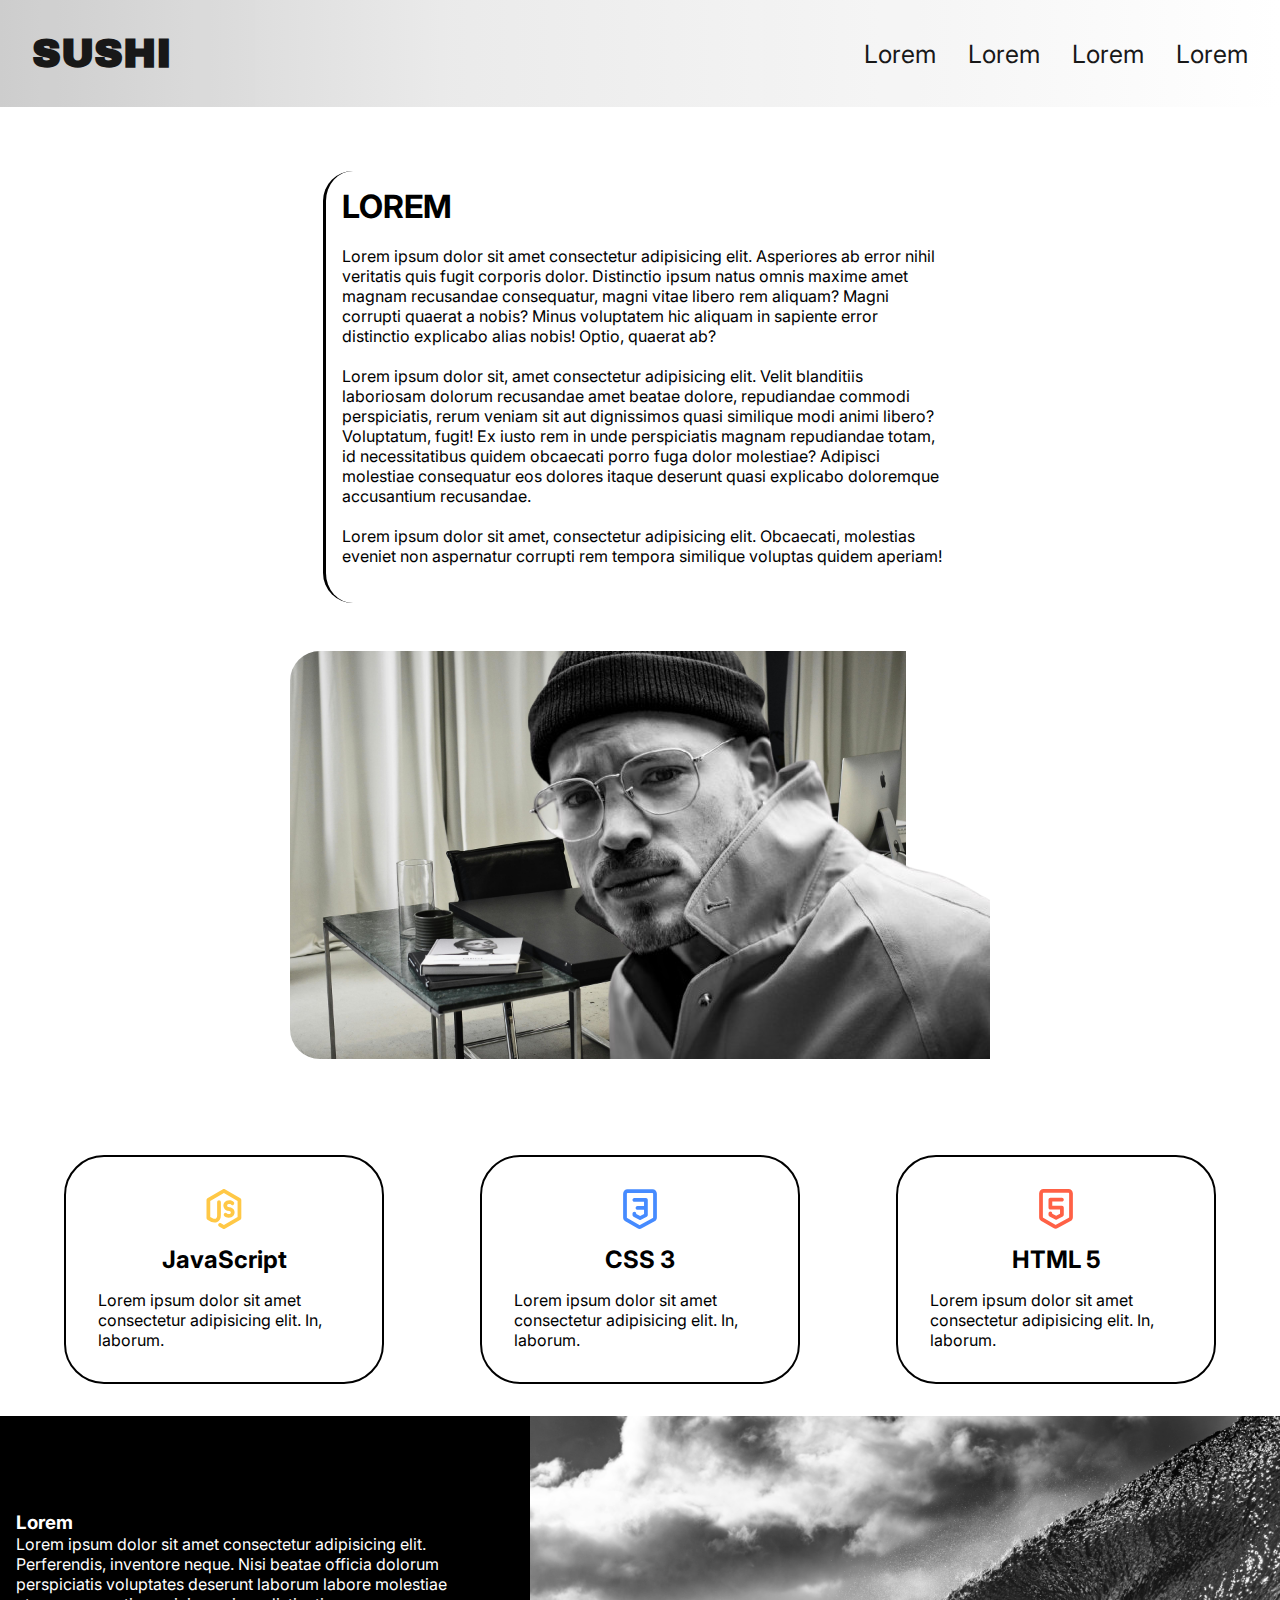
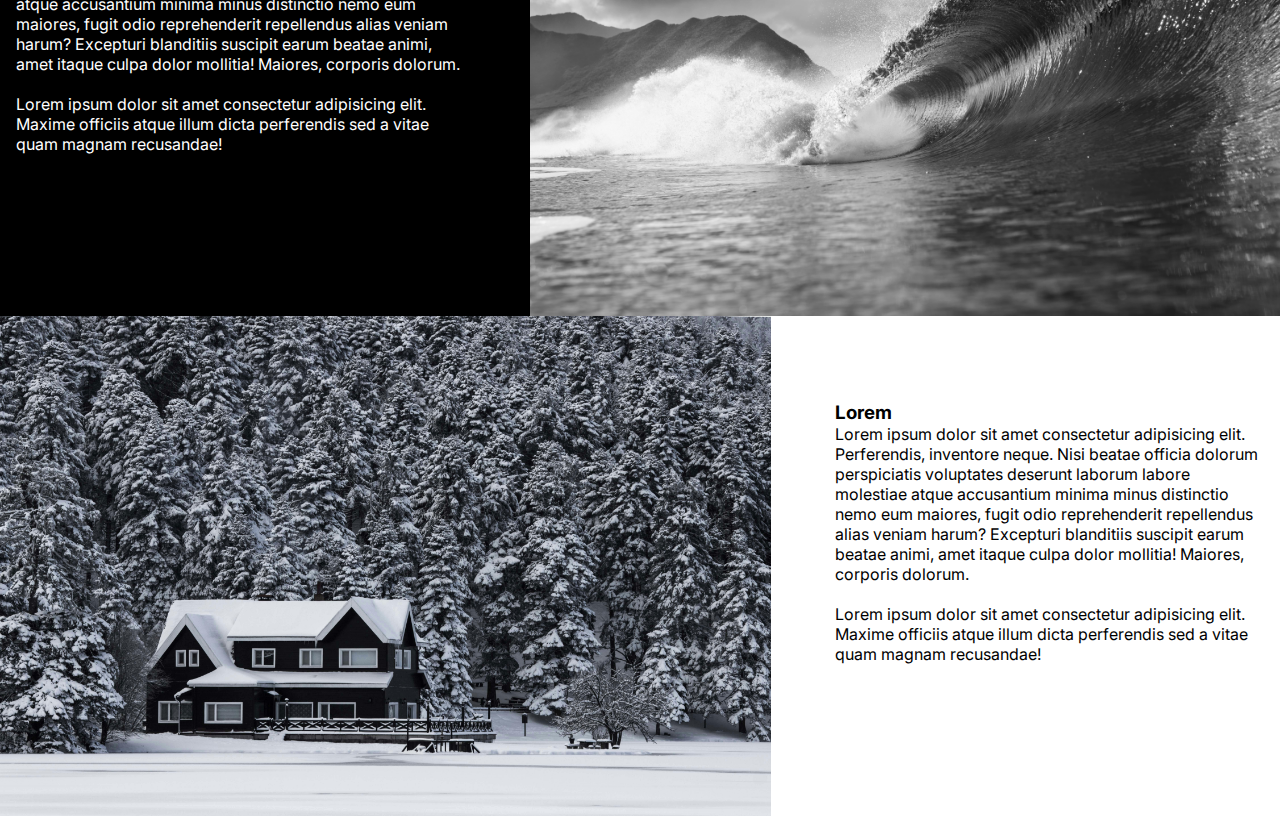
==== jucao/index.html @ da8b042e "Adicionamento do Js ao Site Web." ====
<!DOCTYPE html>
<html lang="pt-br">

<head>
    <meta charset="UTF-8">
    <meta name="viewport" content="width=device-width, initial-scale=1.0">
    <title>Documento JS</title>
    <link rel="stylesheet" href="style.css">
</head>

<body>
    <header class="menu">
        <h1><span class="titulo">SUSHI</span></h1>
        <nav class="nav-bar">
            <ul>
                <li><a href="">Lorem</a></li>
                <li><a href="">Lorem</a></li>
                <li><a href="">Lorem</a></li>
                <li><a href="">Lorem</a></li>
            </ul>
        </nav>
    </header>

    <main>
        <article class="principal">
            <section class="secao_1">
                <h1>LOREM</h1><br>
                <p>Lorem ipsum dolor sit amet consectetur adipisicing elit. Asperiores ab error nihil veritatis quis
                    fugit corporis dolor. Distinctio ipsum natus omnis maxime amet magnam recusandae consequatur, magni
                    vitae libero rem aliquam? Magni corrupti quaerat a nobis? Minus voluptatem hic aliquam in sapiente
                    error distinctio explicabo alias nobis! Optio, quaerat ab?</p>
                <br>
                <p>Lorem ipsum dolor sit, amet consectetur adipisicing elit. Velit blanditiis laboriosam dolorum
                    recusandae amet beatae dolore, repudiandae commodi perspiciatis, rerum veniam sit aut dignissimos
                    quasi similique modi animi libero? Voluptatum, fugit! Ex iusto rem in unde perspiciatis magnam
                    repudiandae totam, id necessitatibus quidem obcaecati porro fuga dolor molestiae? Adipisci molestiae
                    consequatur eos dolores itaque deserunt quasi explicabo doloremque accusantium recusandae.</p>
                <br>
                <p>Lorem ipsum dolor sit amet, consectetur adipisicing elit. Obcaecati, molestias eveniet non aspernatur
                    corrupti rem tempora similique voluptas quidem aperiam! </p>
            </section>
            <section class="secao_2">
                <img class="img" src="img/imagem2.png" height="500px">
            </section>
        </article>
        <section class="categorias">
            <div id="card" class="card1"> <img src="svgs/node-16-svgrepo-com.svg" alt="">
                <h2>JavaScript</h2>
                <p>Lorem ipsum dolor sit amet consectetur adipisicing elit. In, laborum.</p>
            </div>
            <div id="card" class="card2"><img src="svgs/css-16-svgrepo-com.svg" alt="">
                <h2>CSS 3</h2>
                <p>Lorem ipsum dolor sit amet consectetur adipisicing elit. In, laborum.</p>
            </div>
            <div id="card" class="card3"><img src="svgs/html-16-svgrepo-com.svg" alt="">
                <h2>HTML 5</h2>
                <p>Lorem ipsum dolor sit amet consectetur adipisicing elit. In, laborum.</p>
            </div>
        </section>
        <section class="imagens_1">
            <div class="textos">
                <h3>Lorem</h3>
                <p>Lorem ipsum dolor sit amet consectetur adipisicing elit. Perferendis, inventore neque. Nisi beatae
                    officia dolorum perspiciatis voluptates deserunt laborum labore molestiae atque accusantium minima
                    minus distinctio nemo eum maiores, fugit odio reprehenderit repellendus alias veniam harum?
                    Excepturi blanditiis suscipit earum beatae animi, amet itaque culpa dolor mollitia! Maiores,
                    corporis dolorum.</p><br>
                <p>Lorem ipsum dolor sit amet consectetur adipisicing elit. Maxime officiis atque illum dicta
                    perferendis sed a vitae quam magnam recusandae!</p>
            </div>
            <img class="oceano" src="img/oceano.jpg" alt="">
        </section>

        <section class="imagens_3">
            <img src="img/neve.jpg" alt="" class="neve">
            <div class="textos_dois">
                <h3>Lorem</h3>
                <p>Lorem ipsum dolor sit amet consectetur adipisicing elit. Perferendis, inventore neque. Nisi beatae
                    officia dolorum perspiciatis voluptates deserunt laborum labore molestiae atque accusantium minima
                    minus distinctio nemo eum maiores, fugit odio reprehenderit repellendus alias veniam harum?
                    Excepturi blanditiis suscipit earum beatae animi, amet itaque culpa dolor mollitia! Maiores,
                    corporis dolorum.</p><br>
                <p>Lorem ipsum dolor sit amet consectetur adipisicing elit. Maxime officiis atque illum dicta
                    perferendis sed a vitae quam magnam recusandae!</p>
            </div>
            
        </section>
    </main>
    <footer>

    </footer>
</body>

</html>
---- jucao/style.css ----
@import url('https://fonts.googleapis.com/css2?family=Inter:ital,opsz,wght@0,14..32,100..900;1,14..32,100..900&display=swap');
@import url('https://fonts.googleapis.com/css2?family=Archivo+Black&family=Source+Code+Pro:ital,wght@0,200..900;1,200..900&display=swap');

*{
    margin: 0;
    padding: 0;
    font-family: "Inter", sans-serif;
}
.titulo{
    font-family: "Archivo Black", sans-serif;
    font-size: 40px;
}
.menu{
    padding: 2rem;
    display: flex;
    justify-content: space-between;
    align-items: center;
    background-image:linear-gradient(90deg, rgba(200,200,200,1) 0%, rgba(231,231,231,0.9529061624649859) 35%, rgba(255,255,255,1) 100%);
    opacity: 90%;
}
ul{
    display: flex;
    gap: 2rem;
}
li{
    list-style: none;
}
ul a{
    font-size: 25px;
    text-decoration: none;
    color: black;
    transform: 0.2s;
}
ul a:hover{
    color: #43569b;
    border-bottom: 2px solid #43569b;
}

.principal{
    padding: 4rem;
    display: flex;
    justify-content: space-around;
    gap: 3rem;
    flex-wrap: wrap;
}
.secao_1{
    padding: 1rem;
    width: 600px;
    height: 400px;
    border-left: 3px solid black;
    border-radius: 30px;
}
.secao_1:hover{
    scale: 1.1;
    transition: 0.3s;
    cursor: pointer;
}
.secao_2{
   /* background-color: rgba(128, 128, 128, 0.23);*/
    background-image: url(img/imagem3.jpg);
    background-repeat: no-repeat;
    background-size: contain;
    backdrop-filter: 80%;
    border-radius: 30px;
    width: 700px;
    height: auto;
    display: flex;
    justify-content: end; 
    align-items: flex-end;
}
.img{
    height: 100%;
}
.categorias{
    display: flex;
    margin: 2rem 4rem;
    gap: 6rem;
}
.card1{
    display: flex;
    justify-content: center;
    align-items: center;
    flex-direction: column;
    gap: 1rem;
    padding: 2rem;
    height: auto;
    border-radius: 40px;
    border: 2px solid black;
}
.card2{
    display: flex;
    justify-content: center;
    align-items: center;
    flex-direction: column;
    gap: 1rem;
    padding: 2rem;
    height: auto;
    border-radius: 40px;
    border: 2px solid black;
}
.card3{
    display: flex;
    justify-content: center;
    align-items: center;
    flex-direction: column;
    gap: 1rem;
    padding: 2rem;
    height: auto;
    border-radius: 40px;
    border: 2px solid black;
}

#card:hover{
    cursor: pointer;
    background-color: black;
    opacity: 80%;
    color: white;
}

.imagens_1{
    background-color: black;
    display: flex;
    gap: 3rem;
}
.imagens_2{
    display: flex;
}
.imagens_3{
    display: flex;
    gap: 3rem;
}
.textos{
    display: flex;
    flex-direction: column;
    height: 400px;
    padding: 1rem;
    justify-content: center;
    color: white;
}
.textos_dois{
    display: flex;
    flex-direction: column;
    height: 400px;
    padding: 1rem;
    justify-content: center;
    color: black;
}
.oceano{
    height: 500px;
    width: auto;
}
.neve{
    height: 500px;
    width: auto;
}
.jogo{
    height: 500px;
    width: auto;
}
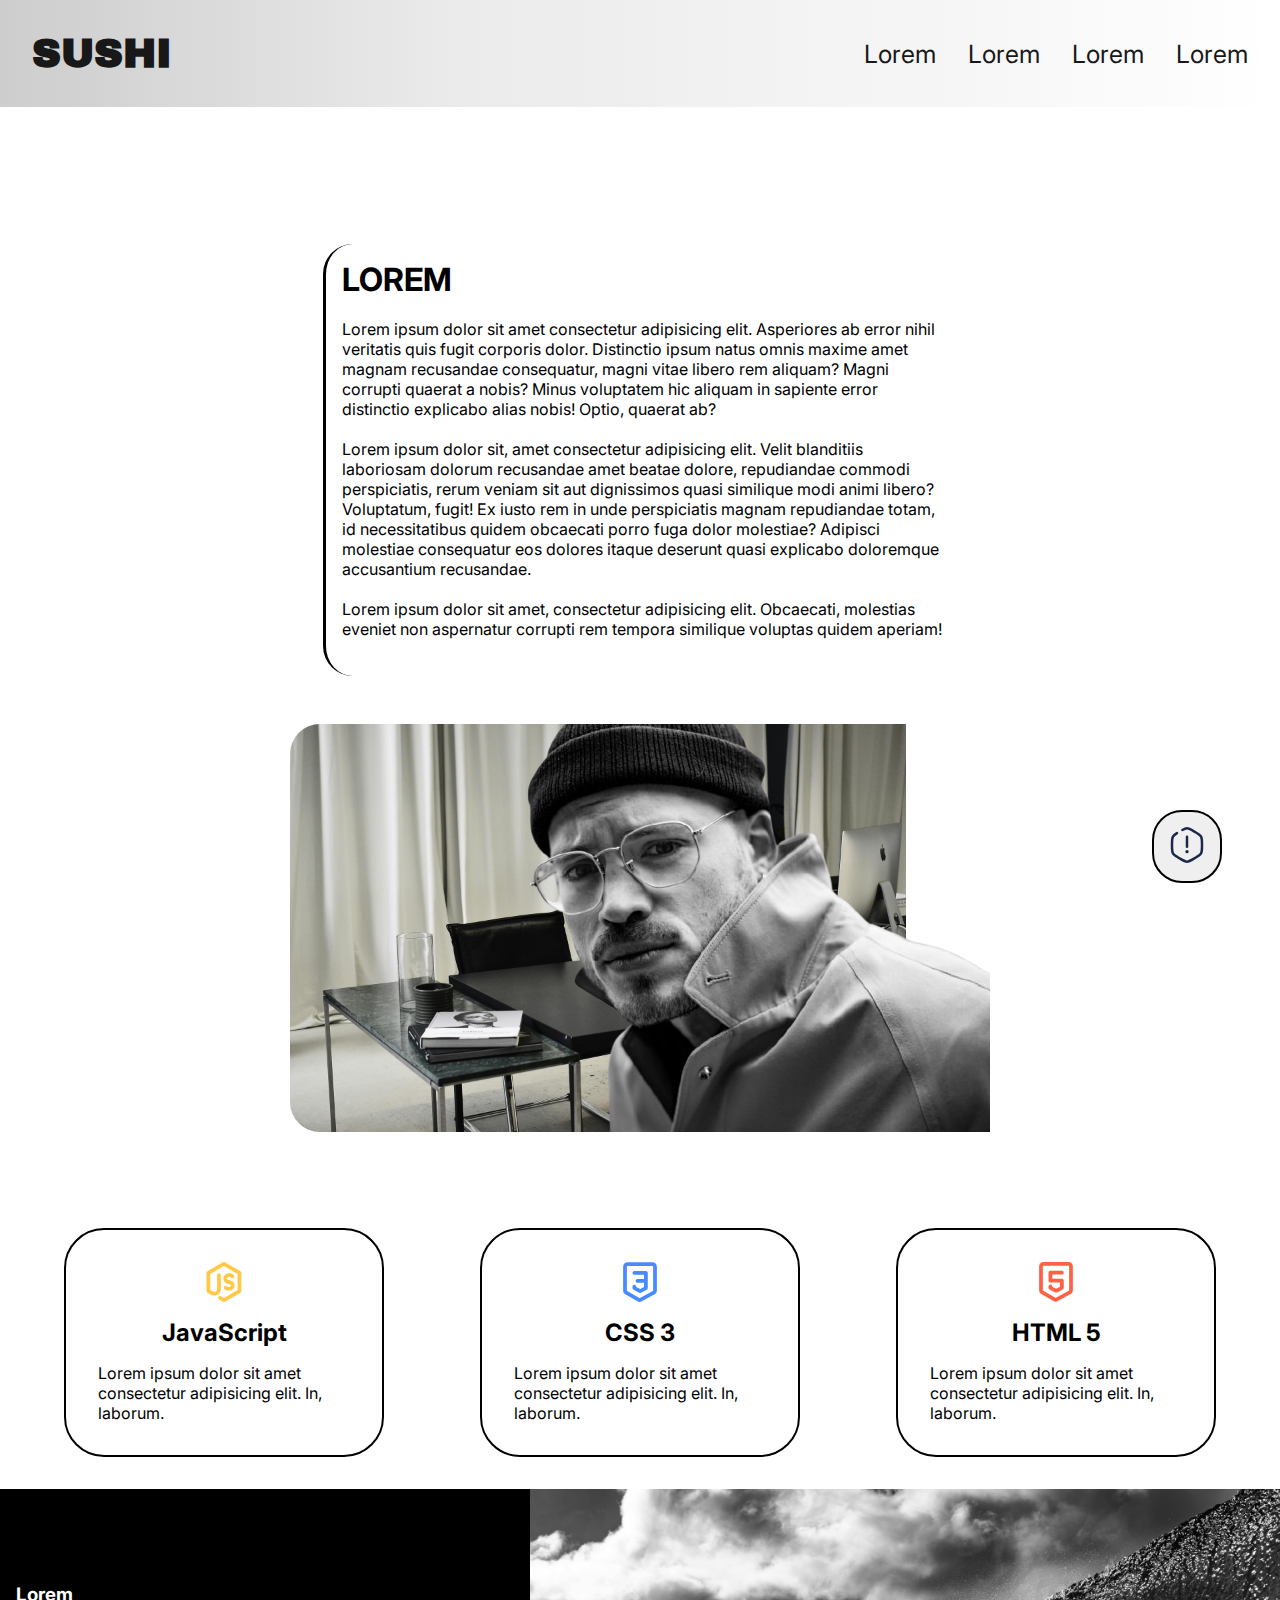
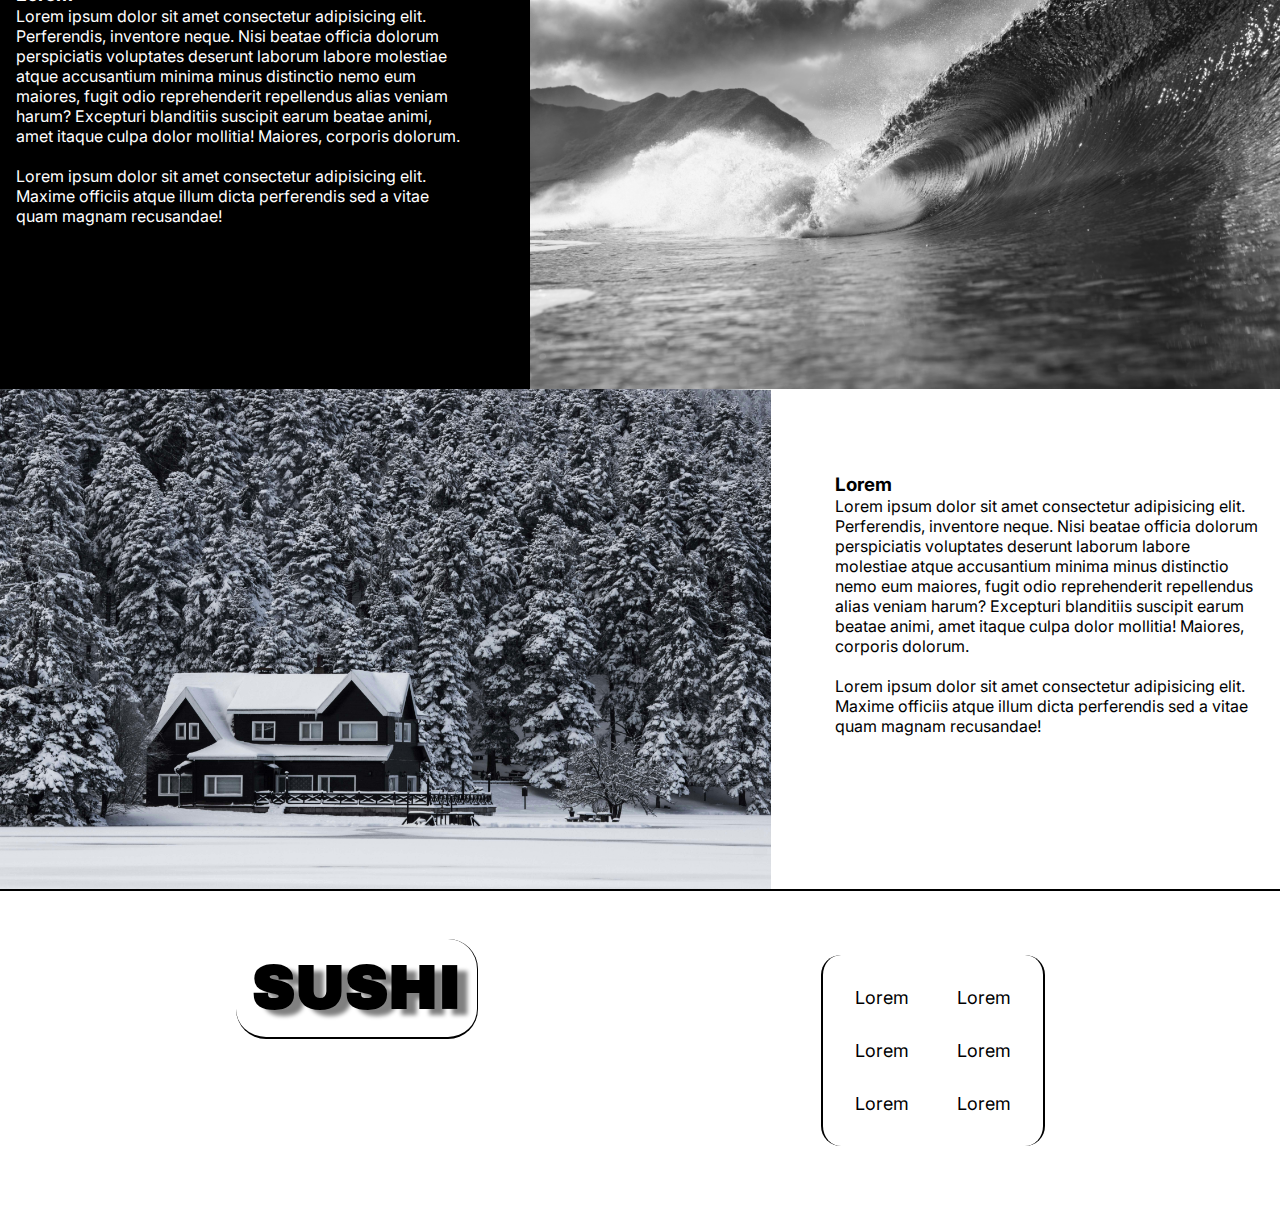
==== commit 0483a483: "Projeto Pré-Final" ====
--- a/jucao/index.html
+++ b/jucao/index.html
@@ -20,7 +20,7 @@
             </ul>
         </nav>
     </header>
-
+    <button class="button"><img id="btn" src="svgs/danger-svgrepo-com.svg" alt=""></button>
     <main>
         <article class="principal">
             <section class="secao_1">
@@ -83,12 +83,26 @@
                 <p>Lorem ipsum dolor sit amet consectetur adipisicing elit. Maxime officiis atque illum dicta
                     perferendis sed a vitae quam magnam recusandae!</p>
             </div>
-            
+
         </section>
     </main>
-    <footer>
+    <footer class="rodape">
+        <h1><span class="titulo_dois">SUSHI</span></h1>
+        <section class="links_rodape">
+            <ul class="descricao">
+                <li><a href="#">Lorem</a></li>
+                <li><a href="#">Lorem</a></li>
+                <li><a href="#">Lorem</a></li>
+            </ul>
+            <ul class="descricao">
+                <li><a href="#">Lorem</a></li>
+                <li><a href="#">Lorem</a></li>
+                <li><a href="#">Lorem</a></li>
+            </ul>
+        </section>
+    </footer>
 
-    </footer>
+    <script src="index.js"></script>
 </body>
 
 </html>--- a/jucao/style.css
+++ b/jucao/style.css
@@ -9,6 +9,16 @@
 .titulo{
     font-family: "Archivo Black", sans-serif;
     font-size: 40px;
+    cursor: pointer;
+}
+.titulo_dois{
+    font-family: "Archivo Black", sans-serif;
+    font-size: 60px;
+    text-shadow: 10px 6px 4px gray;
+    border-bottom: 2px solid black;
+    border-right: 1px solid black;
+    border-radius: 30px;
+    padding: 1rem;
 }
 .menu{
     padding: 2rem;
@@ -121,13 +131,12 @@
     background-color: black;
     display: flex;
     gap: 3rem;
-}
-.imagens_2{
-    display: flex;
+    width: auto;
 }
 .imagens_3{
     display: flex;
     gap: 3rem;
+    width: auto;
 }
 .textos{
     display: flex;
@@ -156,4 +165,45 @@
 .jogo{
     height: 500px;
     width: auto;
-}+}
+.links_rodape{
+    display: flex;
+    gap: 3rem;
+    border-left: 2px solid black;
+    border-right: 2px solid black;
+    padding: 2rem;
+    border-radius: 20px;
+}
+.links_rodape a{
+    font-size: 18px;
+}
+.rodape{
+    padding: 4rem;
+    display: flex;
+    justify-content: space-around;
+    border-top: 2px solid black;
+}
+.descricao{
+    display: flex;
+    flex-direction: column;
+}
+.button{
+    position: sticky;
+    border: 2px solid black;
+    border-radius: 30px;
+    padding: 0.8rem;
+    z-index: 1000;
+    left: 90%;
+    top: 90%;
+}
+.button a{
+    text-decoration: none;
+    color: black;
+}
+.button a:hover{
+    opacity: 80%;
+}
+
+#btn{
+    cursor: pointer;
+}
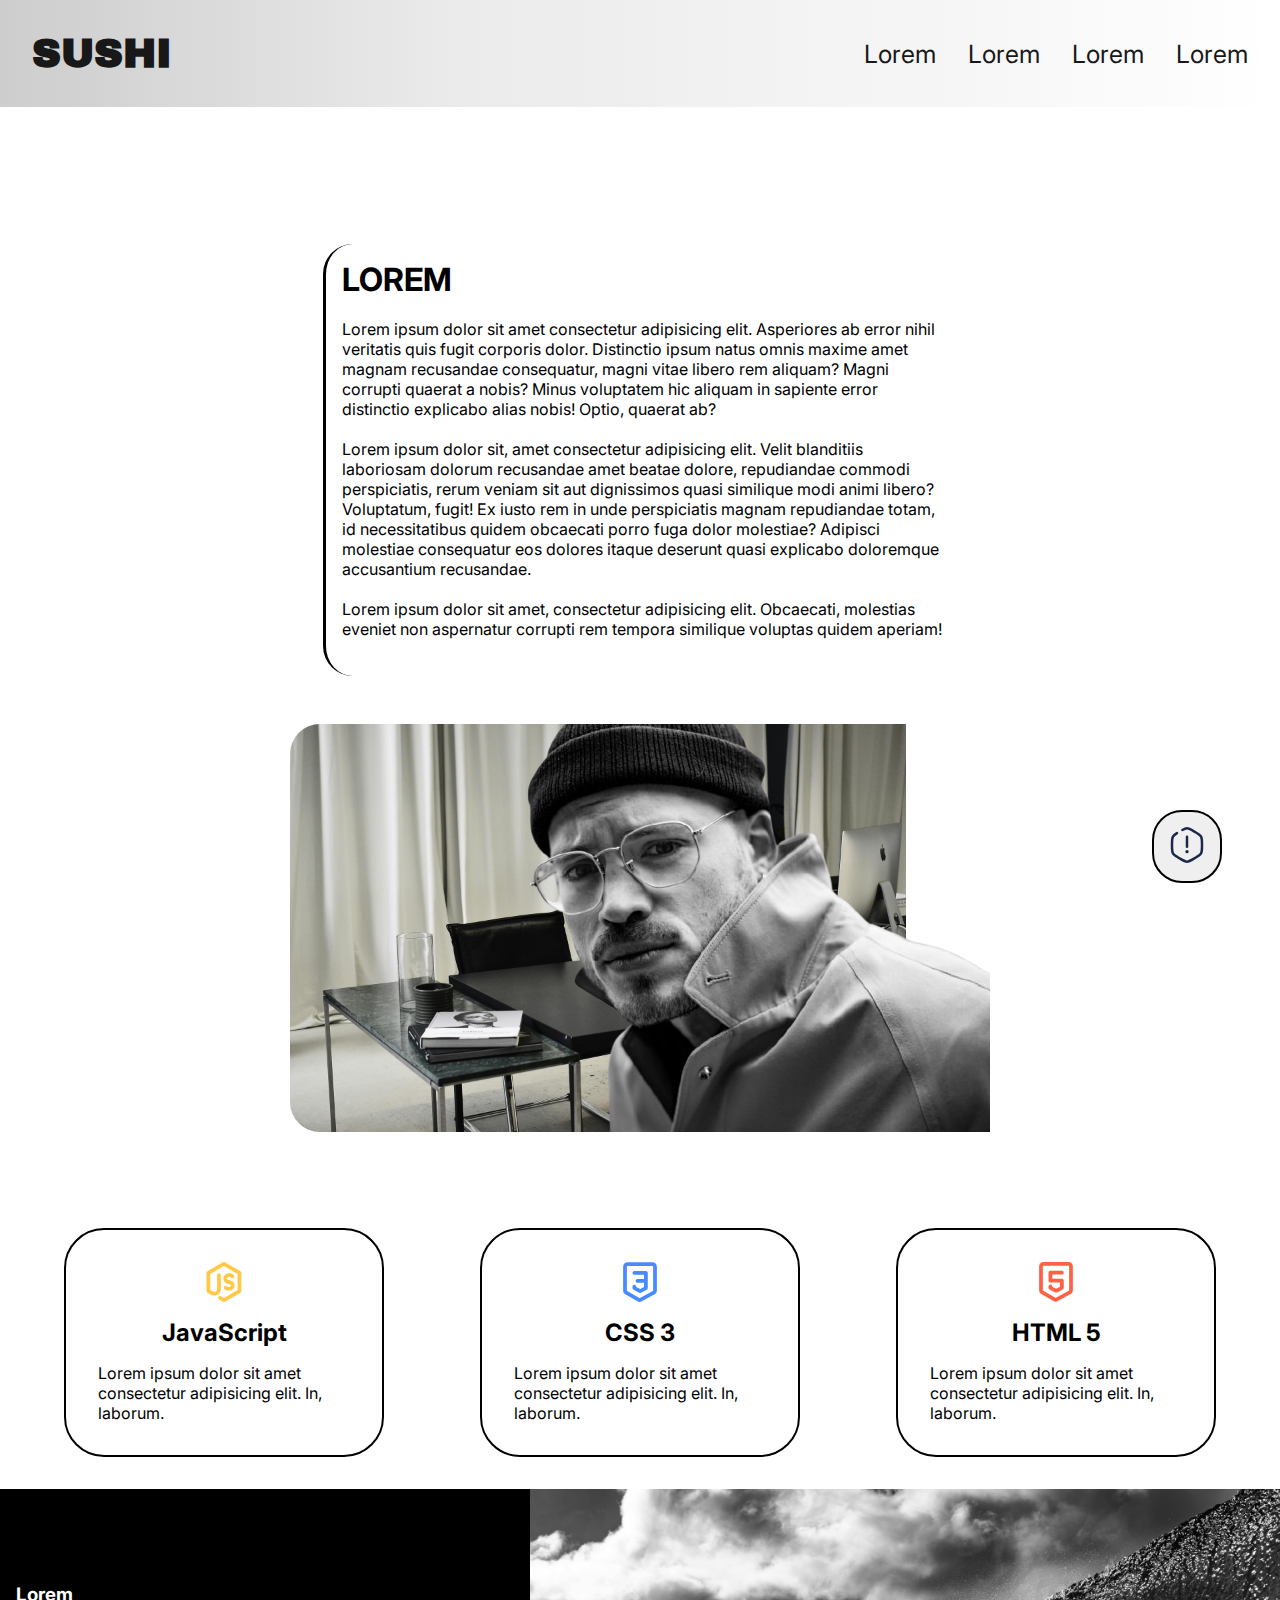
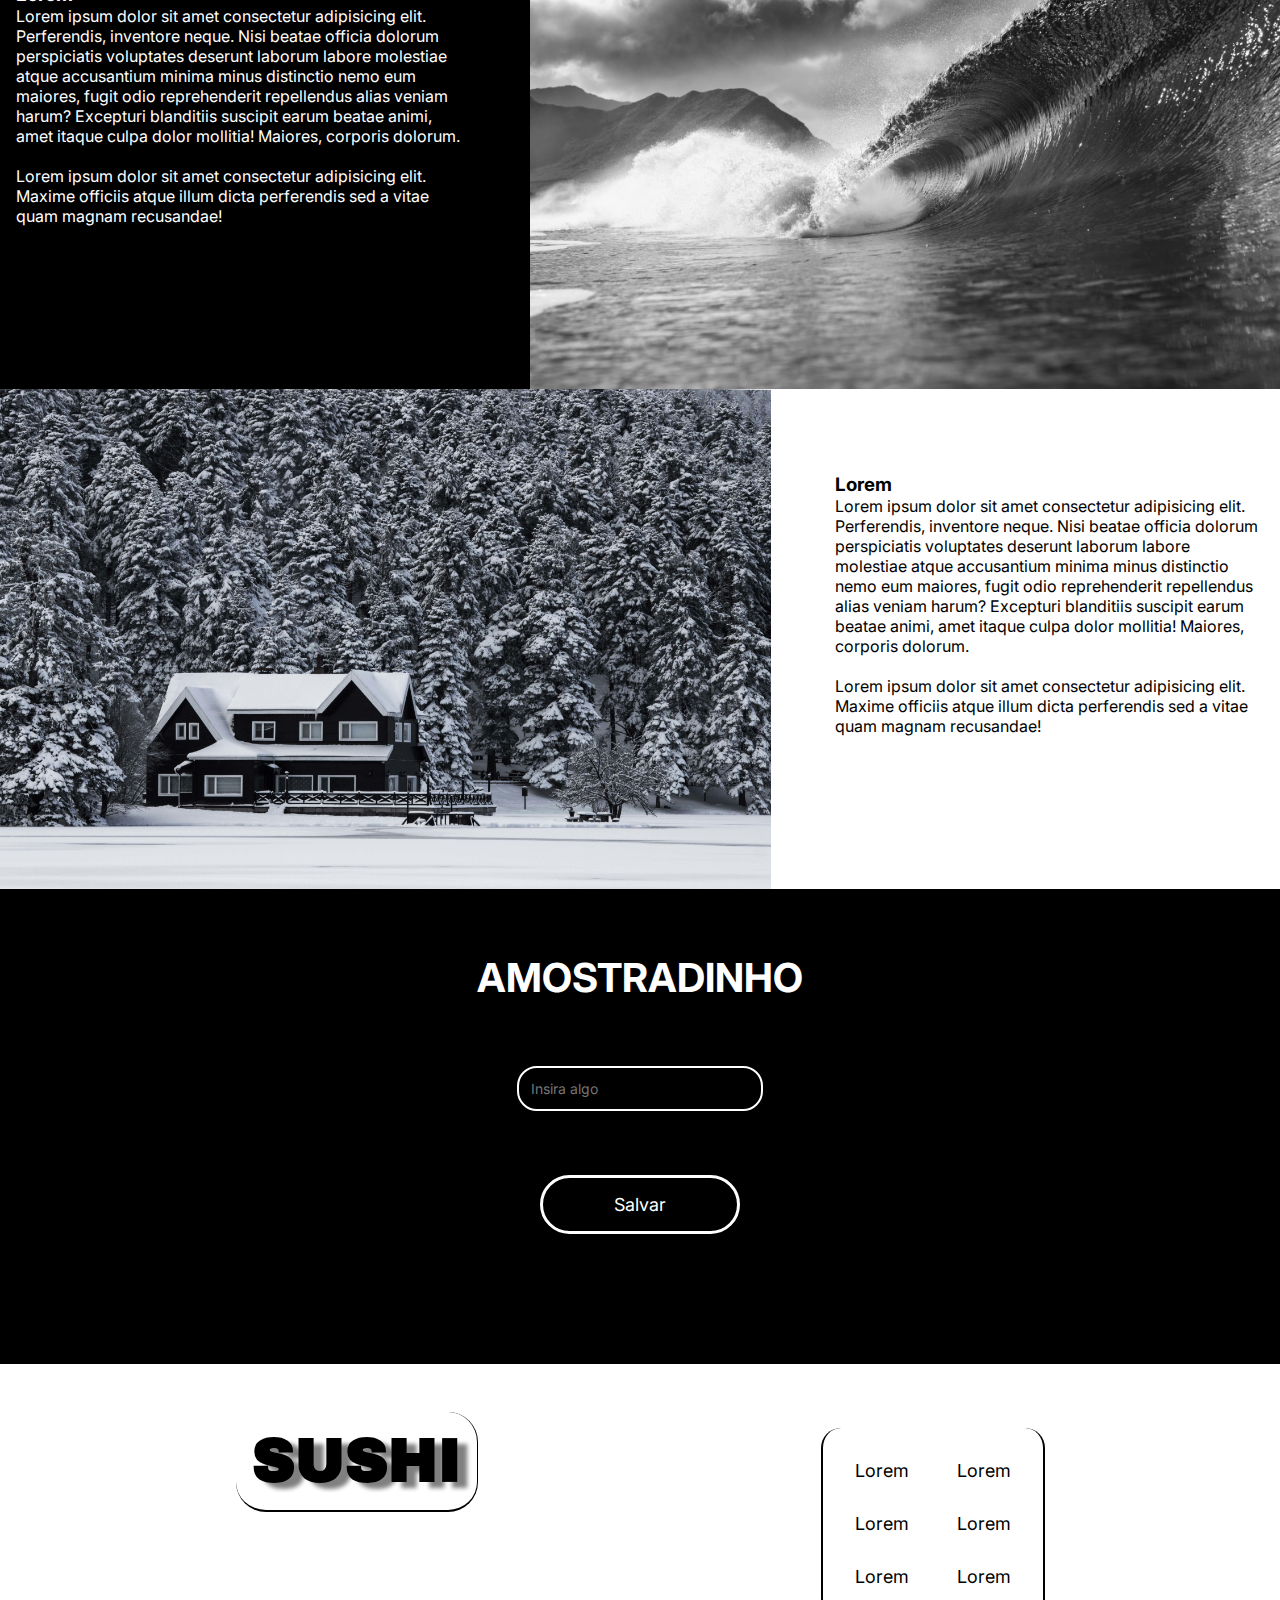
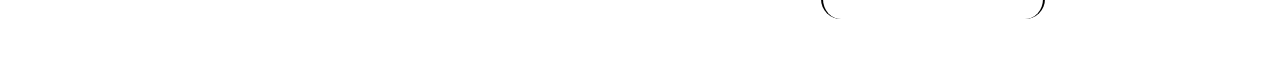
==== commit 916aa4fa: "Semitérmino" ====
--- a/jucao/index.html
+++ b/jucao/index.html
@@ -83,7 +83,13 @@
                 <p>Lorem ipsum dolor sit amet consectetur adipisicing elit. Maxime officiis atque illum dicta
                     perferendis sed a vitae quam magnam recusandae!</p>
             </div>
+        </section>
 
+        <section class="literatura">
+            <h1 class="final-flash">AMOSTRADINHO</h1>
+            <input type="text" name="algo" id="textoss" placeholder="Insira algo">
+            <input type="submit" id="send" value="Salvar">
+            <p id="texto-frente"></p>
         </section>
     </main>
     <footer class="rodape">
--- a/jucao/style.css
+++ b/jucao/style.css
@@ -207,3 +207,44 @@
 #btn{
     cursor: pointer;
 }
+/* Final cadastro*/
+
+.literatura{
+    padding: 4rem;
+    display: flex;
+    justify-content: center;
+    align-items: center;
+    flex-direction: column;
+    gap: 4rem;
+    background-color: black;
+}
+
+.final-flash{
+    font-size: 40px;
+    color: white;
+}
+#textoss{
+    border: 2px solid white;
+    background-color: transparent;
+    color: white;
+    padding: 12px;
+    font-size: 14px;
+    border-radius: 20px;
+}
+#send{
+    padding: 1rem;
+    font-size: 18px;
+    width: 200px;
+    border-radius: 40px;
+    border: 3px solid white;
+    background-color: transparent;
+    color: white;
+}
+#send:hover{
+    scale: 1.1;
+    cursor: pointer;
+}
+#texto-frente{
+    color: white;
+    font-size: 18px;
+}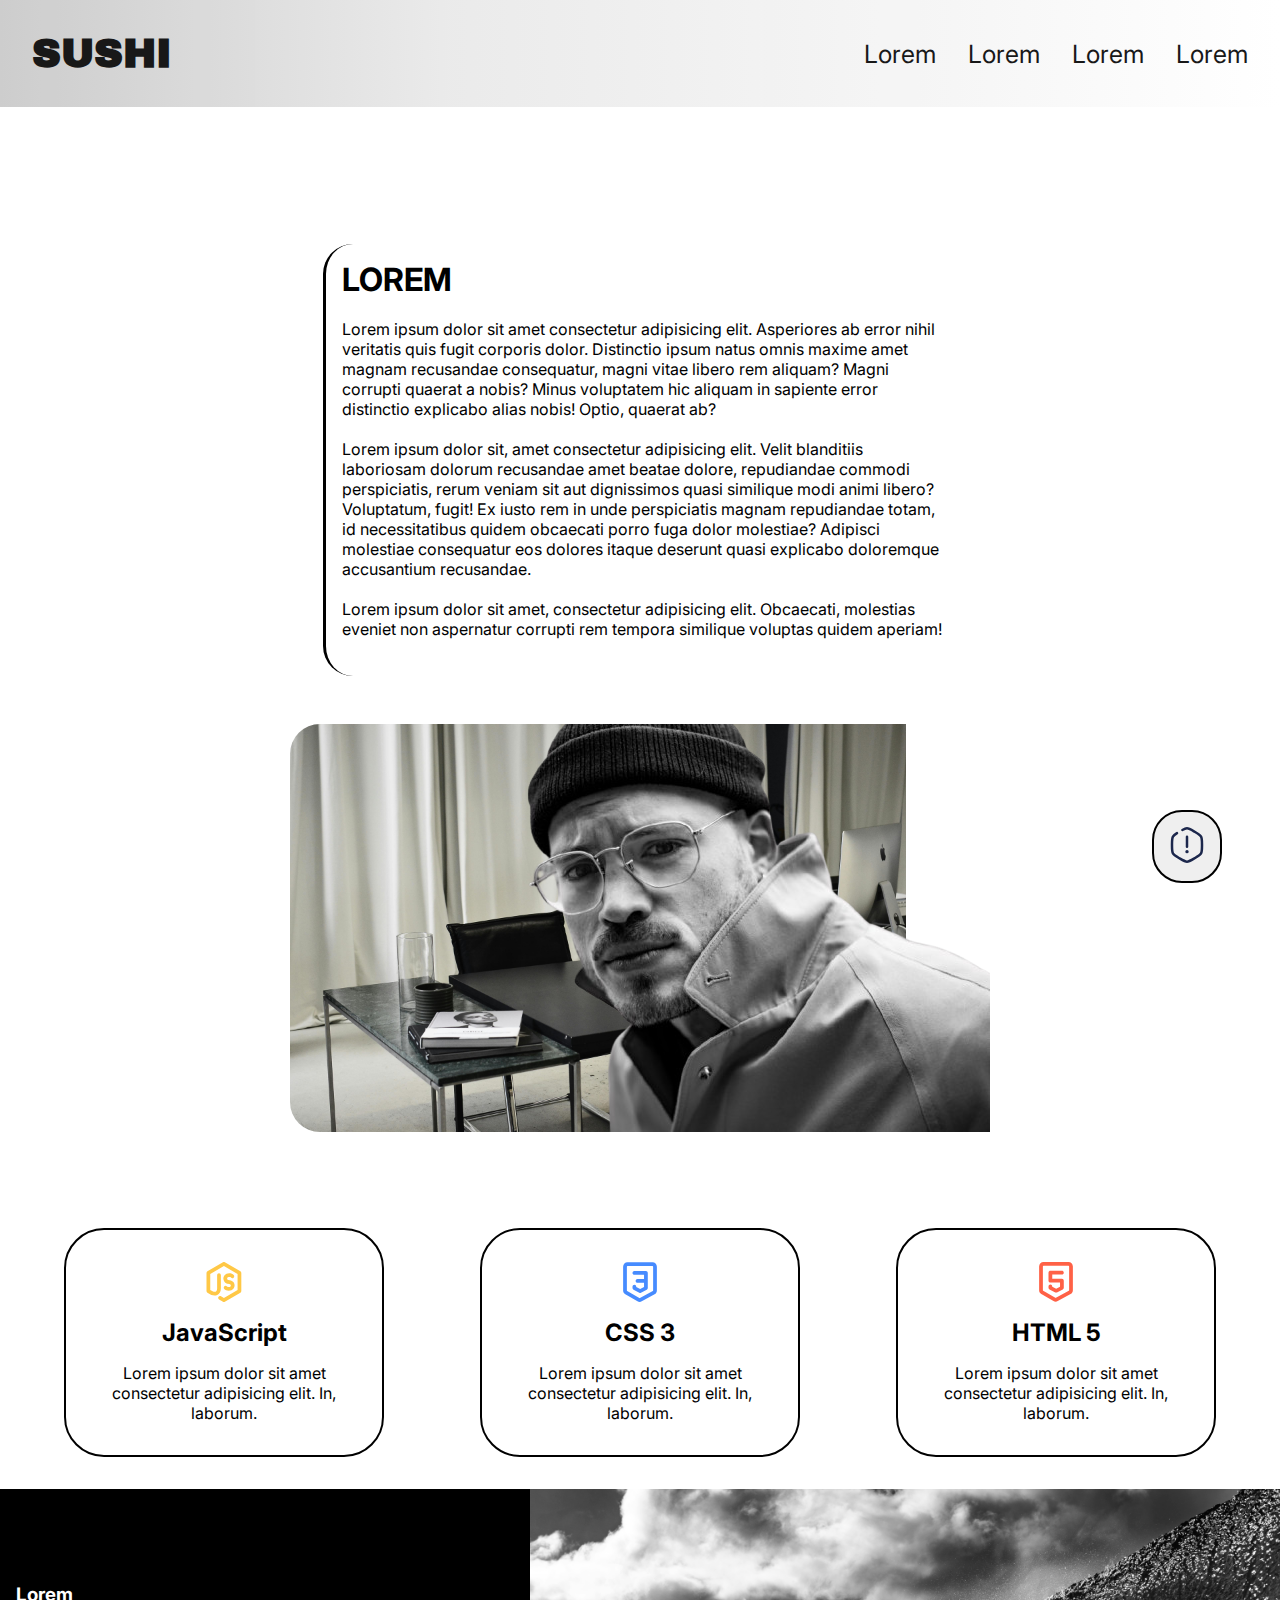
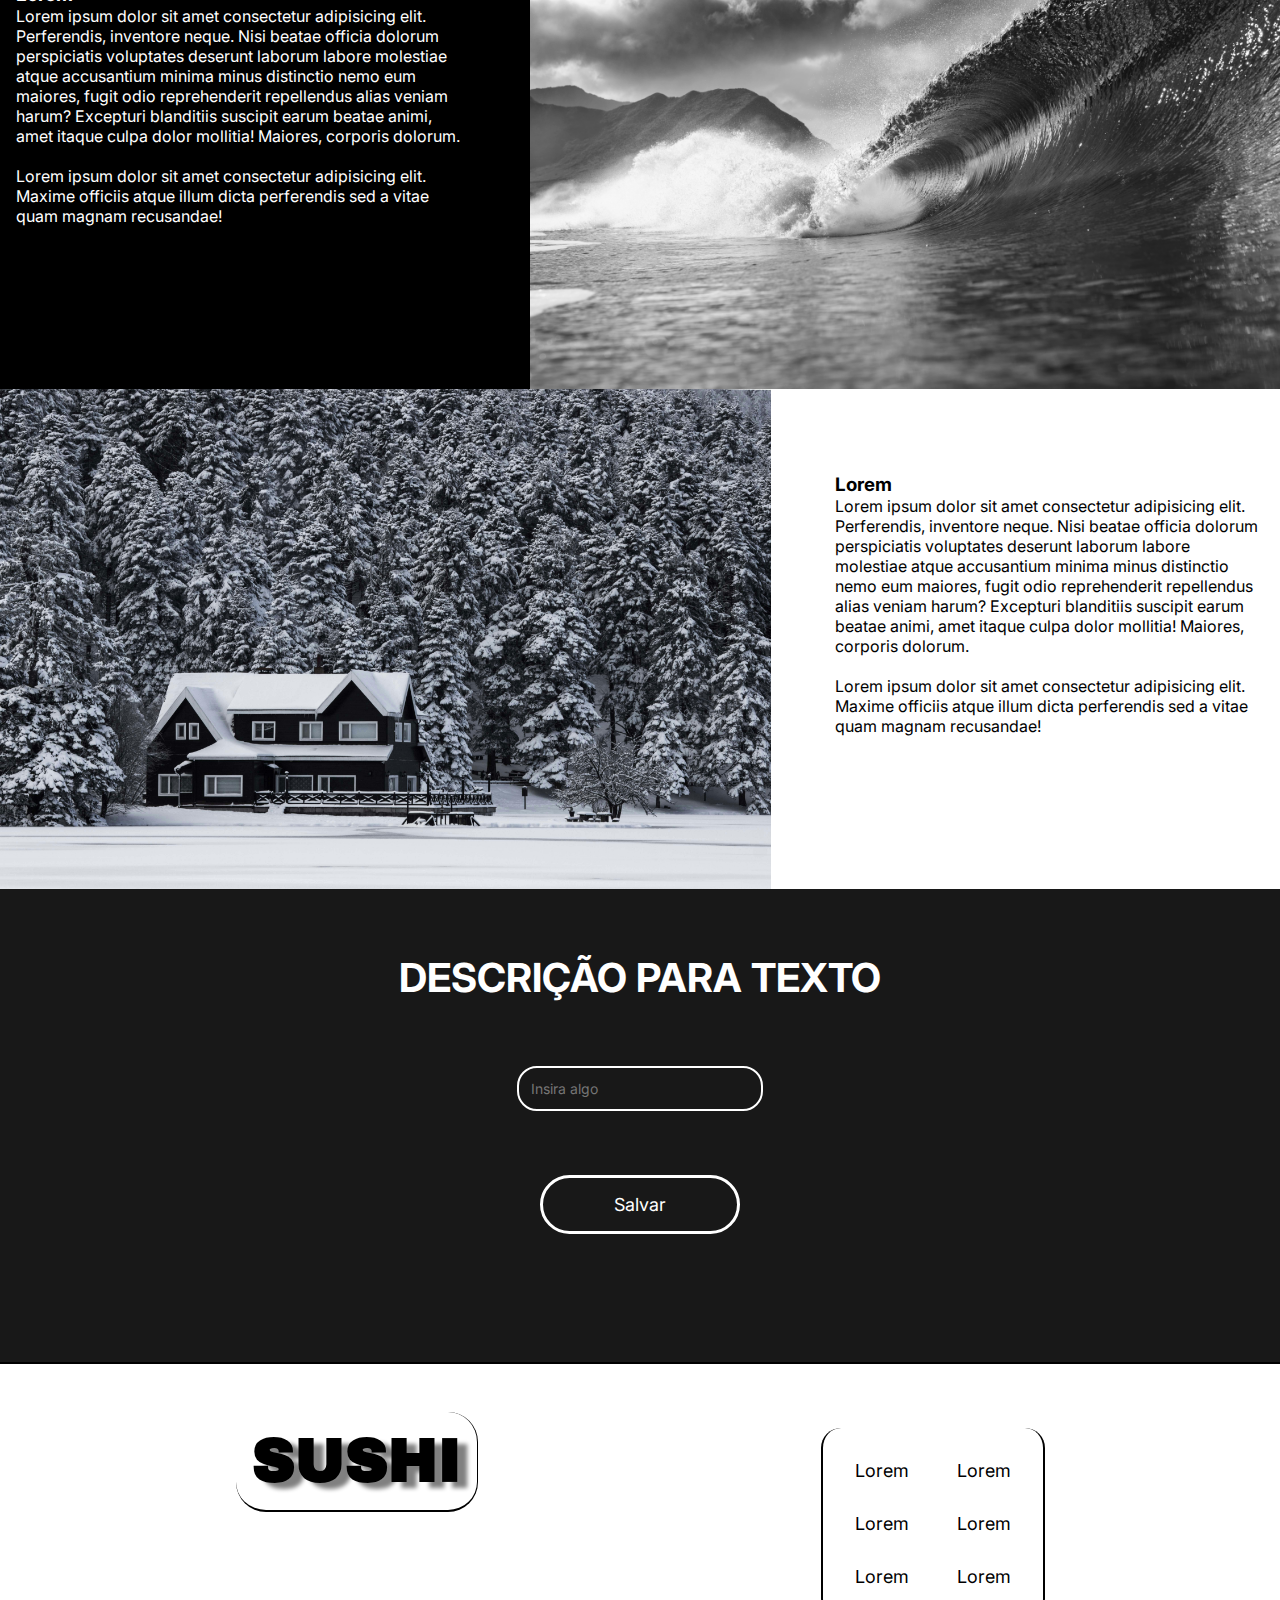
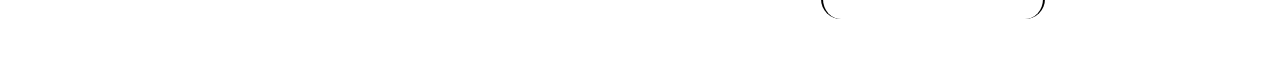
==== commit 5896b52f: "Melhora Final" ====
--- a/jucao/index.html
+++ b/jucao/index.html
@@ -86,7 +86,7 @@
         </section>
 
         <section class="literatura">
-            <h1 class="final-flash">AMOSTRADINHO</h1>
+            <h1 class="final-flash">DESCRIÇÃO PARA TEXTO</h1>
             <input type="text" name="algo" id="textoss" placeholder="Insira algo">
             <input type="submit" id="send" value="Salvar">
             <p id="texto-frente"></p>
@@ -107,7 +107,6 @@
             </ul>
         </section>
     </footer>
-
     <script src="index.js"></script>
 </body>
 
--- a/jucao/style.css
+++ b/jucao/style.css
@@ -90,6 +90,7 @@
     display: flex;
     justify-content: center;
     align-items: center;
+    text-align: center;
     flex-direction: column;
     gap: 1rem;
     padding: 2rem;
@@ -101,6 +102,7 @@
     display: flex;
     justify-content: center;
     align-items: center;
+    text-align: center;
     flex-direction: column;
     gap: 1rem;
     padding: 2rem;
@@ -112,6 +114,7 @@
     display: flex;
     justify-content: center;
     align-items: center;
+    text-align: center;
     flex-direction: column;
     gap: 1rem;
     padding: 2rem;
@@ -188,6 +191,7 @@
     flex-direction: column;
 }
 .button{
+    backdrop-filter: blur(10px);
     position: sticky;
     border: 2px solid black;
     border-radius: 30px;
@@ -216,7 +220,7 @@
     align-items: center;
     flex-direction: column;
     gap: 4rem;
-    background-color: black;
+    background-color: rgba(0, 0, 0, 0.904);
 }
 
 .final-flash{
@@ -246,5 +250,6 @@
 }
 #texto-frente{
     color: white;
-    font-size: 18px;
-}+    font-size: 26px;
+}
+/*POPUP*/